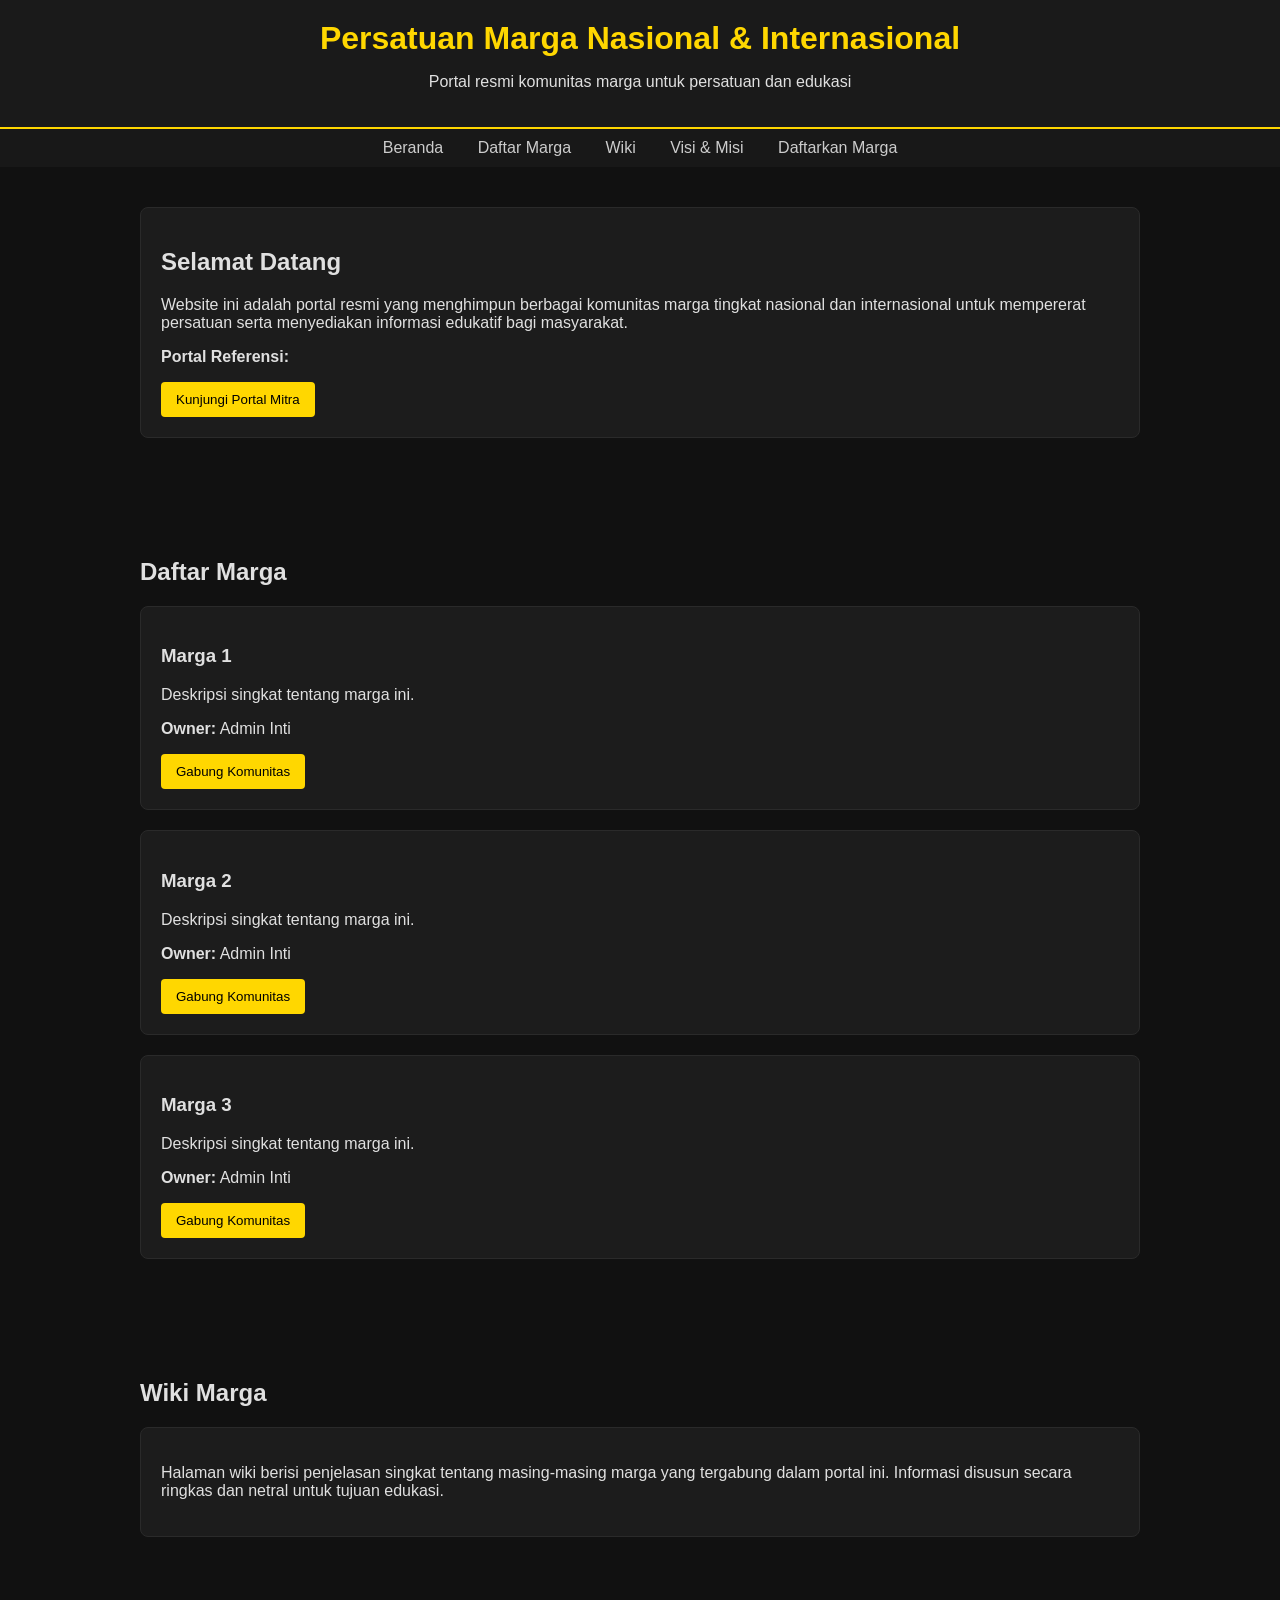
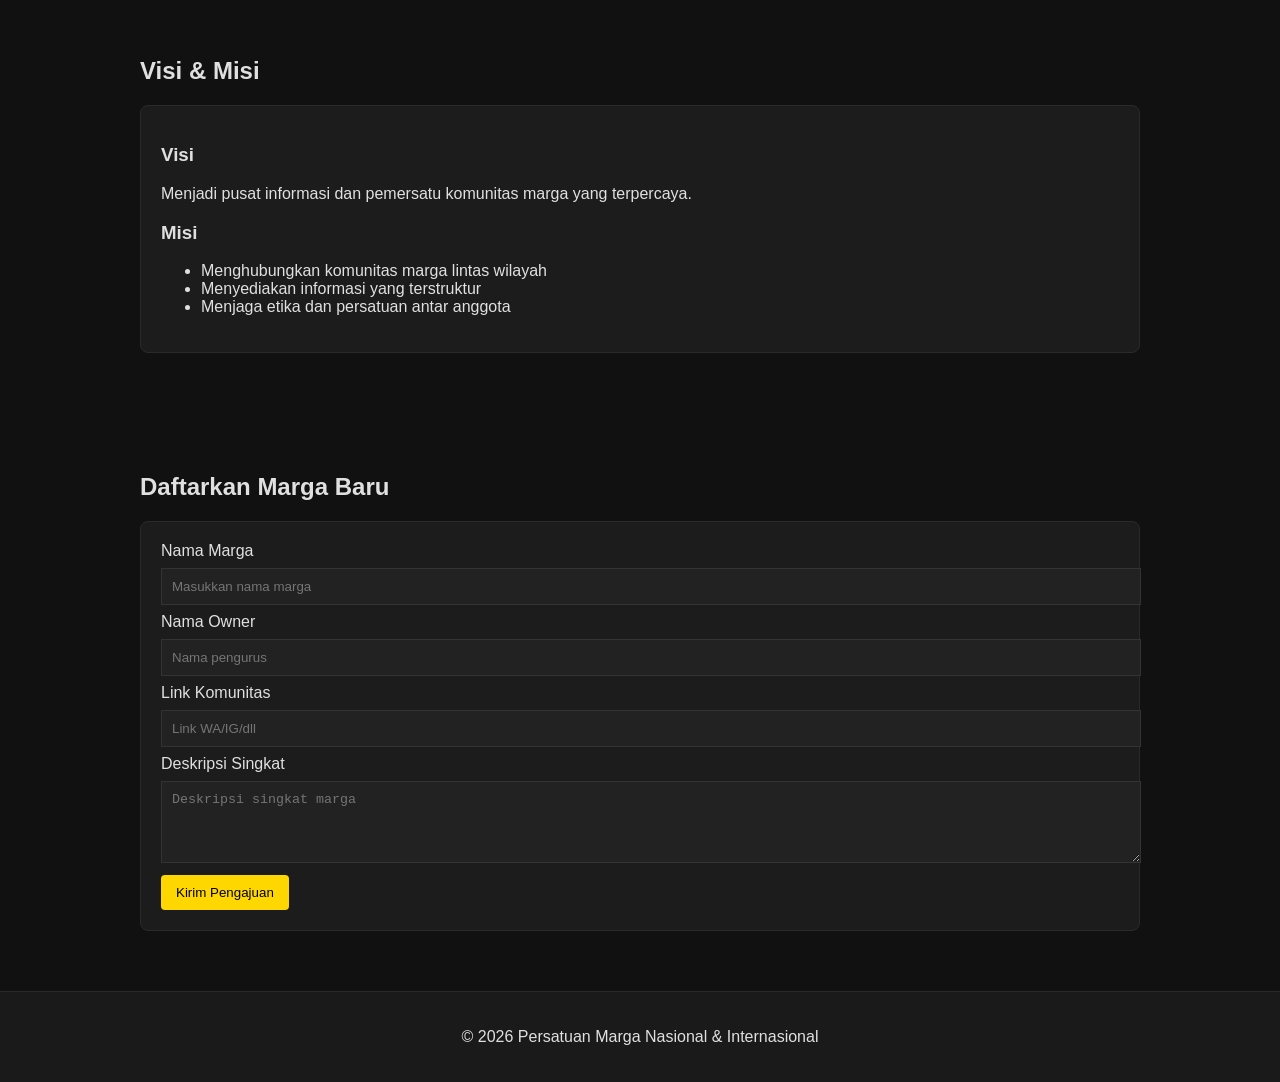
==== index.html @ a2c2e88f "Create index.html for community portal This HTML file serves as the main structure for the Persatuan" ====
<!DOCTYPE html>
<html lang="id">
<head>
<meta charset="UTF-8">
<meta name="viewport" content="width=device-width, initial-scale=1.0">
<title>Persatuan Marga Nasional & Internasional</title>
<style>
body {
    margin: 0;
    font-family: Arial, sans-serif;
    background-color: #111;
    color: #e0e0e0;
}
header {
    background: #1a1a1a;
    padding: 20px;
    text-align: center;
    border-bottom: 2px solid gold;
}
header h1 {
    margin: 0;
    color: gold;
}
nav {
    text-align: center;
    padding: 10px;
    background: #181818;
}
nav a {
    color: #ccc;
    text-decoration: none;
    margin: 0 15px;
}
nav a:hover {
    color: gold;
}
section {
    padding: 40px 20px;
    max-width: 1000px;
    margin: auto;
}
.card {
    background: #1c1c1c;
    padding: 20px;
    margin-bottom: 20px;
    border-radius: 8px;
    border: 1px solid #2a2a2a;
}
button {
    background: gold;
    border: none;
    padding: 10px 15px;
    cursor: pointer;
    border-radius: 4px;
}
button:hover {
    opacity: 0.8;
}
footer {
    text-align: center;
    padding: 20px;
    background: #1a1a1a;
    border-top: 1px solid #2a2a2a;
}
input, textarea {
    width: 100%;
    padding: 10px;
    margin: 8px 0;
    background: #222;
    border: 1px solid #333;
    color: #fff;
}
</style>
</head>
<body>

<header>
    <h1>Persatuan Marga Nasional & Internasional</h1>
    <p>Portal resmi komunitas marga untuk persatuan dan edukasi</p>
</header>

<nav>
    <a href="#beranda">Beranda</a>
    <a href="#marga">Daftar Marga</a>
    <a href="#wiki">Wiki</a>
    <a href="#visi">Visi & Misi</a>
    <a href="#daftar">Daftarkan Marga</a>
</nav>

<section id="beranda">
    <div class="card">
        <h2>Selamat Datang</h2>
        <p>Website ini adalah portal resmi yang menghimpun berbagai komunitas marga tingkat nasional dan internasional untuk mempererat persatuan serta menyediakan informasi edukatif bagi masyarakat.</p>
        <p><strong>Portal Referensi:</strong></p>
        <a href="https://xzam730.github.io/PORTAL-IEA/" target="_blank">
            <button>Kunjungi Portal Mitra</button>
        </a>
    </div>
</section>

<section id="marga">
    <h2>Daftar Marga</h2>

    <div class="card">
        <h3>Marga 1</h3>
        <p>Deskripsi singkat tentang marga ini.</p>
        <p><strong>Owner:</strong> Admin Inti</p>
        <a href="https://chat.whatsapp.com/CovKLoTURbp9wPoDZubnE1" target="_blank">
            <button>Gabung Komunitas</button>
        </a>
    </div>

    <div class="card">
        <h3>Marga 2</h3>
        <p>Deskripsi singkat tentang marga ini.</p>
        <p><strong>Owner:</strong> Admin Inti</p>
        <a href="https://chat.whatsapp.com/HqUw3Ii9apZ3fEkuFYJQTS?mode=gi_t" target="_blank">
            <button>Gabung Komunitas</button>
        </a>
    </div>

    <div class="card">
        <h3>Marga 3</h3>
        <p>Deskripsi singkat tentang marga ini.</p>
        <p><strong>Owner:</strong> Admin Inti</p>
        <a href="https://chat.whatsapp.com/KEuVlavEret6RV4EN4EMud?mode=gi_t" target="_blank">
            <button>Gabung Komunitas</button>
        </a>
    </div>

</section>

<section id="wiki">
    <h2>Wiki Marga</h2>
    <div class="card">
        <p>Halaman wiki berisi penjelasan singkat tentang masing-masing marga yang tergabung dalam portal ini. Informasi disusun secara ringkas dan netral untuk tujuan edukasi.</p>
    </div>
</section>

<section id="visi">
    <h2>Visi & Misi</h2>
    <div class="card">
        <h3>Visi</h3>
        <p>Menjadi pusat informasi dan pemersatu komunitas marga yang terpercaya.</p>
        <h3>Misi</h3>
        <ul>
            <li>Menghubungkan komunitas marga lintas wilayah</li>
            <li>Menyediakan informasi yang terstruktur</li>
            <li>Menjaga etika dan persatuan antar anggota</li>
        </ul>
    </div>
</section>

<section id="daftar">
    <h2>Daftarkan Marga Baru</h2>
    <div class="card">
        <form>
            <label>Nama Marga</label>
            <input type="text" placeholder="Masukkan nama marga">
            
            <label>Nama Owner</label>
            <input type="text" placeholder="Nama pengurus">
            
            <label>Link Komunitas</label>
            <input type="text" placeholder="Link WA/IG/dll">
            
            <label>Deskripsi Singkat</label>
            <textarea rows="4" placeholder="Deskripsi singkat marga"></textarea>
            
            <button type="submit">Kirim Pengajuan</button>
        </form>
    </div>
</section>

<footer>
    <p>&copy; 2026 Persatuan Marga Nasional & Internasional</p>
</footer>

</body>
  </html>
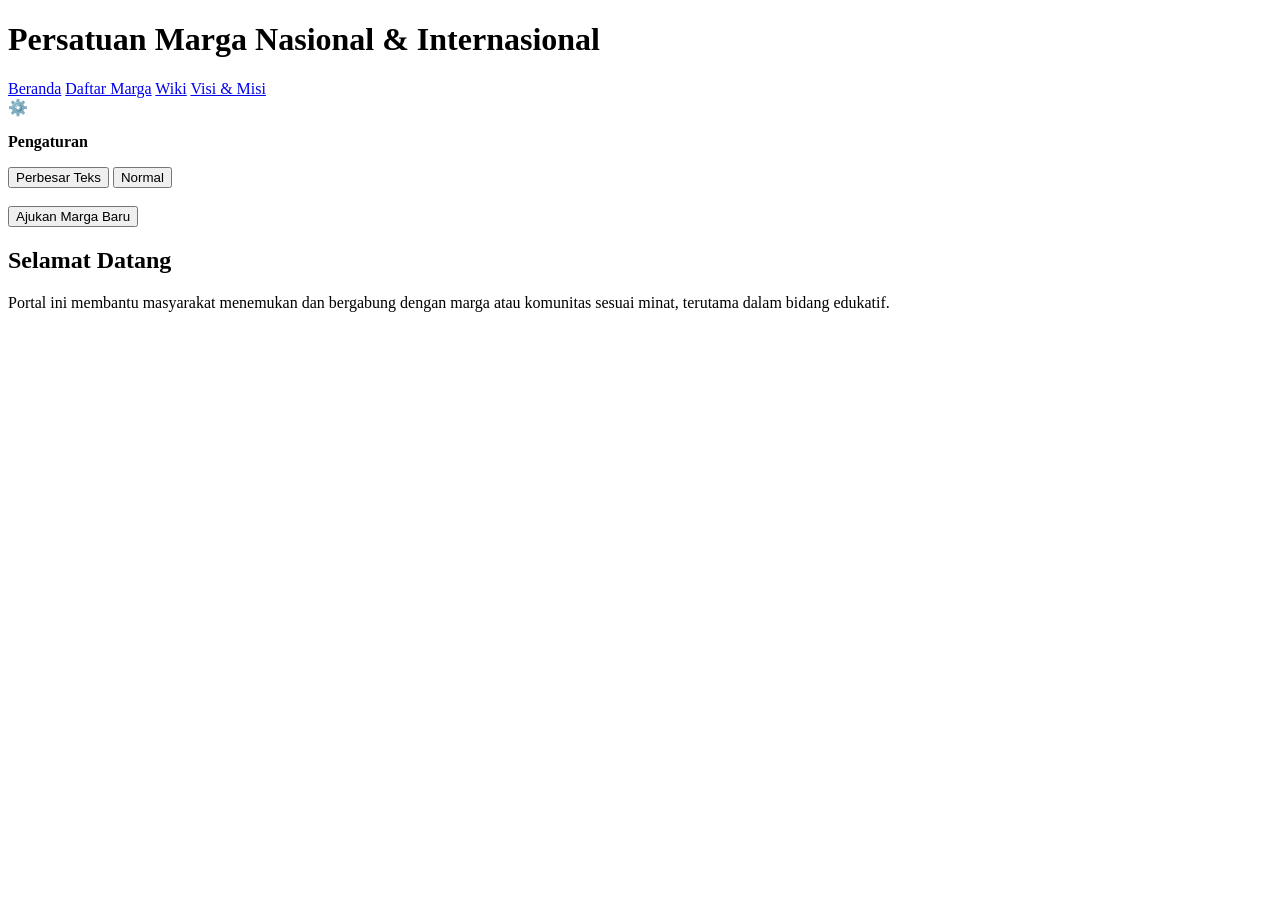
==== commit 7e3e3e31: "Refactor index.html structure and content" ====
--- a/index.html
+++ b/index.html
@@ -1,180 +1,39 @@
 <!DOCTYPE html>
-<html lang="id">
+<html>
 <head>
-<meta charset="UTF-8">
-<meta name="viewport" content="width=device-width, initial-scale=1.0">
-<title>Persatuan Marga Nasional & Internasional</title>
-<style>
-body {
-    margin: 0;
-    font-family: Arial, sans-serif;
-    background-color: #111;
-    color: #e0e0e0;
-}
-header {
-    background: #1a1a1a;
-    padding: 20px;
-    text-align: center;
-    border-bottom: 2px solid gold;
-}
-header h1 {
-    margin: 0;
-    color: gold;
-}
-nav {
-    text-align: center;
-    padding: 10px;
-    background: #181818;
-}
-nav a {
-    color: #ccc;
-    text-decoration: none;
-    margin: 0 15px;
-}
-nav a:hover {
-    color: gold;
-}
-section {
-    padding: 40px 20px;
-    max-width: 1000px;
-    margin: auto;
-}
-.card {
-    background: #1c1c1c;
-    padding: 20px;
-    margin-bottom: 20px;
-    border-radius: 8px;
-    border: 1px solid #2a2a2a;
-}
-button {
-    background: gold;
-    border: none;
-    padding: 10px 15px;
-    cursor: pointer;
-    border-radius: 4px;
-}
-button:hover {
-    opacity: 0.8;
-}
-footer {
-    text-align: center;
-    padding: 20px;
-    background: #1a1a1a;
-    border-top: 1px solid #2a2a2a;
-}
-input, textarea {
-    width: 100%;
-    padding: 10px;
-    margin: 8px 0;
-    background: #222;
-    border: 1px solid #333;
-    color: #fff;
-}
-</style>
+<title>Portal Persatuan Marga</title>
+<link rel="stylesheet" href="style.css">
+<script src="script.js"></script>
 </head>
 <body>
 
 <header>
-    <h1>Persatuan Marga Nasional & Internasional</h1>
-    <p>Portal resmi komunitas marga untuk persatuan dan edukasi</p>
+<h1>Persatuan Marga Nasional & Internasional</h1>
+<nav>
+<a href="index.html">Beranda</a>
+<a href="marga.html">Daftar Marga</a>
+<a href="wiki.html">Wiki</a>
+<a href="visi.html">Visi & Misi</a>
+</nav>
+<div class="settings-btn" onclick="toggleSettings()">⚙️</div>
 </header>
 
-<nav>
-    <a href="#beranda">Beranda</a>
-    <a href="#marga">Daftar Marga</a>
-    <a href="#wiki">Wiki</a>
-    <a href="#visi">Visi & Misi</a>
-    <a href="#daftar">Daftarkan Marga</a>
-</nav>
+<div class="settings-panel" id="settingsPanel">
+<p><strong>Pengaturan</strong></p>
+<button onclick="enlargeText()">Perbesar Teks</button>
+<button onclick="normalText()">Normal</button>
+<br><br>
+<a href="https://wa.me/6285134998190" target="_blank">
+<button>Ajukan Marga Baru</button>
+</a>
+</div>
 
-<section id="beranda">
-    <div class="card">
-        <h2>Selamat Datang</h2>
-        <p>Website ini adalah portal resmi yang menghimpun berbagai komunitas marga tingkat nasional dan internasional untuk mempererat persatuan serta menyediakan informasi edukatif bagi masyarakat.</p>
-        <p><strong>Portal Referensi:</strong></p>
-        <a href="https://xzam730.github.io/PORTAL-IEA/" target="_blank">
-            <button>Kunjungi Portal Mitra</button>
-        </a>
-    </div>
-</section>
-
-<section id="marga">
-    <h2>Daftar Marga</h2>
-
-    <div class="card">
-        <h3>Marga 1</h3>
-        <p>Deskripsi singkat tentang marga ini.</p>
-        <p><strong>Owner:</strong> Admin Inti</p>
-        <a href="https://chat.whatsapp.com/CovKLoTURbp9wPoDZubnE1" target="_blank">
-            <button>Gabung Komunitas</button>
-        </a>
-    </div>
-
-    <div class="card">
-        <h3>Marga 2</h3>
-        <p>Deskripsi singkat tentang marga ini.</p>
-        <p><strong>Owner:</strong> Admin Inti</p>
-        <a href="https://chat.whatsapp.com/HqUw3Ii9apZ3fEkuFYJQTS?mode=gi_t" target="_blank">
-            <button>Gabung Komunitas</button>
-        </a>
-    </div>
-
-    <div class="card">
-        <h3>Marga 3</h3>
-        <p>Deskripsi singkat tentang marga ini.</p>
-        <p><strong>Owner:</strong> Admin Inti</p>
-        <a href="https://chat.whatsapp.com/KEuVlavEret6RV4EN4EMud?mode=gi_t" target="_blank">
-            <button>Gabung Komunitas</button>
-        </a>
-    </div>
-
-</section>
-
-<section id="wiki">
-    <h2>Wiki Marga</h2>
-    <div class="card">
-        <p>Halaman wiki berisi penjelasan singkat tentang masing-masing marga yang tergabung dalam portal ini. Informasi disusun secara ringkas dan netral untuk tujuan edukasi.</p>
-    </div>
-</section>
-
-<section id="visi">
-    <h2>Visi & Misi</h2>
-    <div class="card">
-        <h3>Visi</h3>
-        <p>Menjadi pusat informasi dan pemersatu komunitas marga yang terpercaya.</p>
-        <h3>Misi</h3>
-        <ul>
-            <li>Menghubungkan komunitas marga lintas wilayah</li>
-            <li>Menyediakan informasi yang terstruktur</li>
-            <li>Menjaga etika dan persatuan antar anggota</li>
-        </ul>
-    </div>
-</section>
-
-<section id="daftar">
-    <h2>Daftarkan Marga Baru</h2>
-    <div class="card">
-        <form>
-            <label>Nama Marga</label>
-            <input type="text" placeholder="Masukkan nama marga">
-            
-            <label>Nama Owner</label>
-            <input type="text" placeholder="Nama pengurus">
-            
-            <label>Link Komunitas</label>
-            <input type="text" placeholder="Link WA/IG/dll">
-            
-            <label>Deskripsi Singkat</label>
-            <textarea rows="4" placeholder="Deskripsi singkat marga"></textarea>
-            
-            <button type="submit">Kirim Pengajuan</button>
-        </form>
-    </div>
-</section>
-
-<footer>
-    <p>&copy; 2026 Persatuan Marga Nasional & Internasional</p>
-</footer>
+<div class="container">
+<div class="card">
+<h2>Selamat Datang</h2>
+<p>Portal ini membantu masyarakat menemukan dan bergabung dengan marga atau komunitas sesuai minat, terutama dalam bidang edukatif.</p>
+</div>
+</div>
 
 </body>
-  </html>
+</html>
